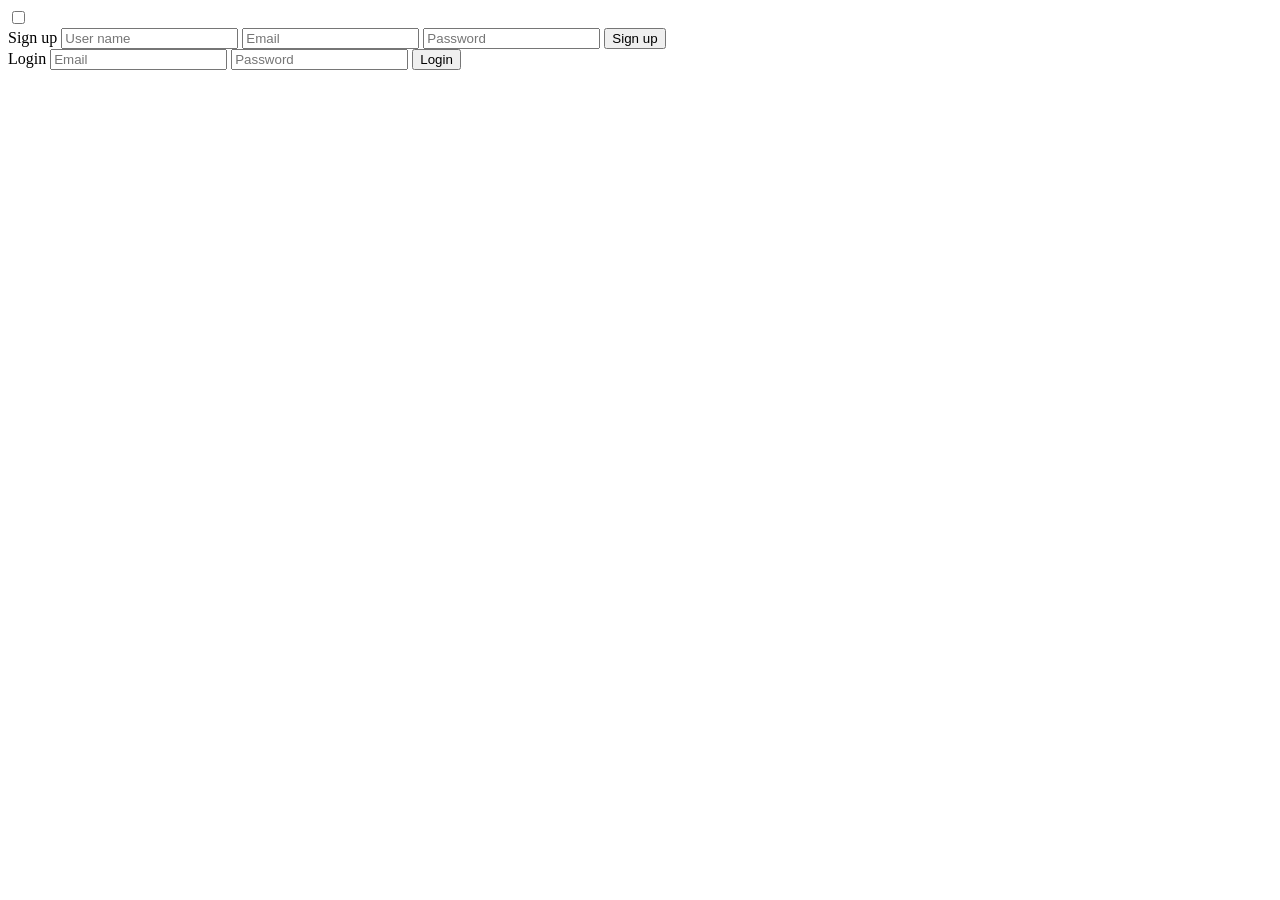
==== index.html @ bd3f0e3a "Add files via upload" ====
<!DOCTYPE html>
<html>
<head>
	<title>Slide Navbar</title>
	<link rel="stylesheet" type="text/css" href="slide navbar style.css">
<link href="https://fonts.googleapis.com/css2?family=Jost:wght@500&display=swap" rel="stylesheet">
</head>
<body>
	<div class="main">  	
		<input type="checkbox" id="chk" aria-hidden="true">

			<div class="signup">
				<form>
					<label for="chk" aria-hidden="true">Sign up</label>
					<input type="text" name="txt" placeholder="User name" required="">
					<input type="email" name="email" placeholder="Email" required="">
					<input type="password" name="pswd" placeholder="Password" required="">
					<button>Sign up</button>
				</form>
			</div>

			<div class="login">
				<form>
					<label for="chk" aria-hidden="true">Login</label>
					<input type="email" name="email" placeholder="Email" required="">
					<input type="password" name="pswd" placeholder="Password" required="">
					<button>Login</button>
				</form>
			</div>
	</div>
</body>
</html>
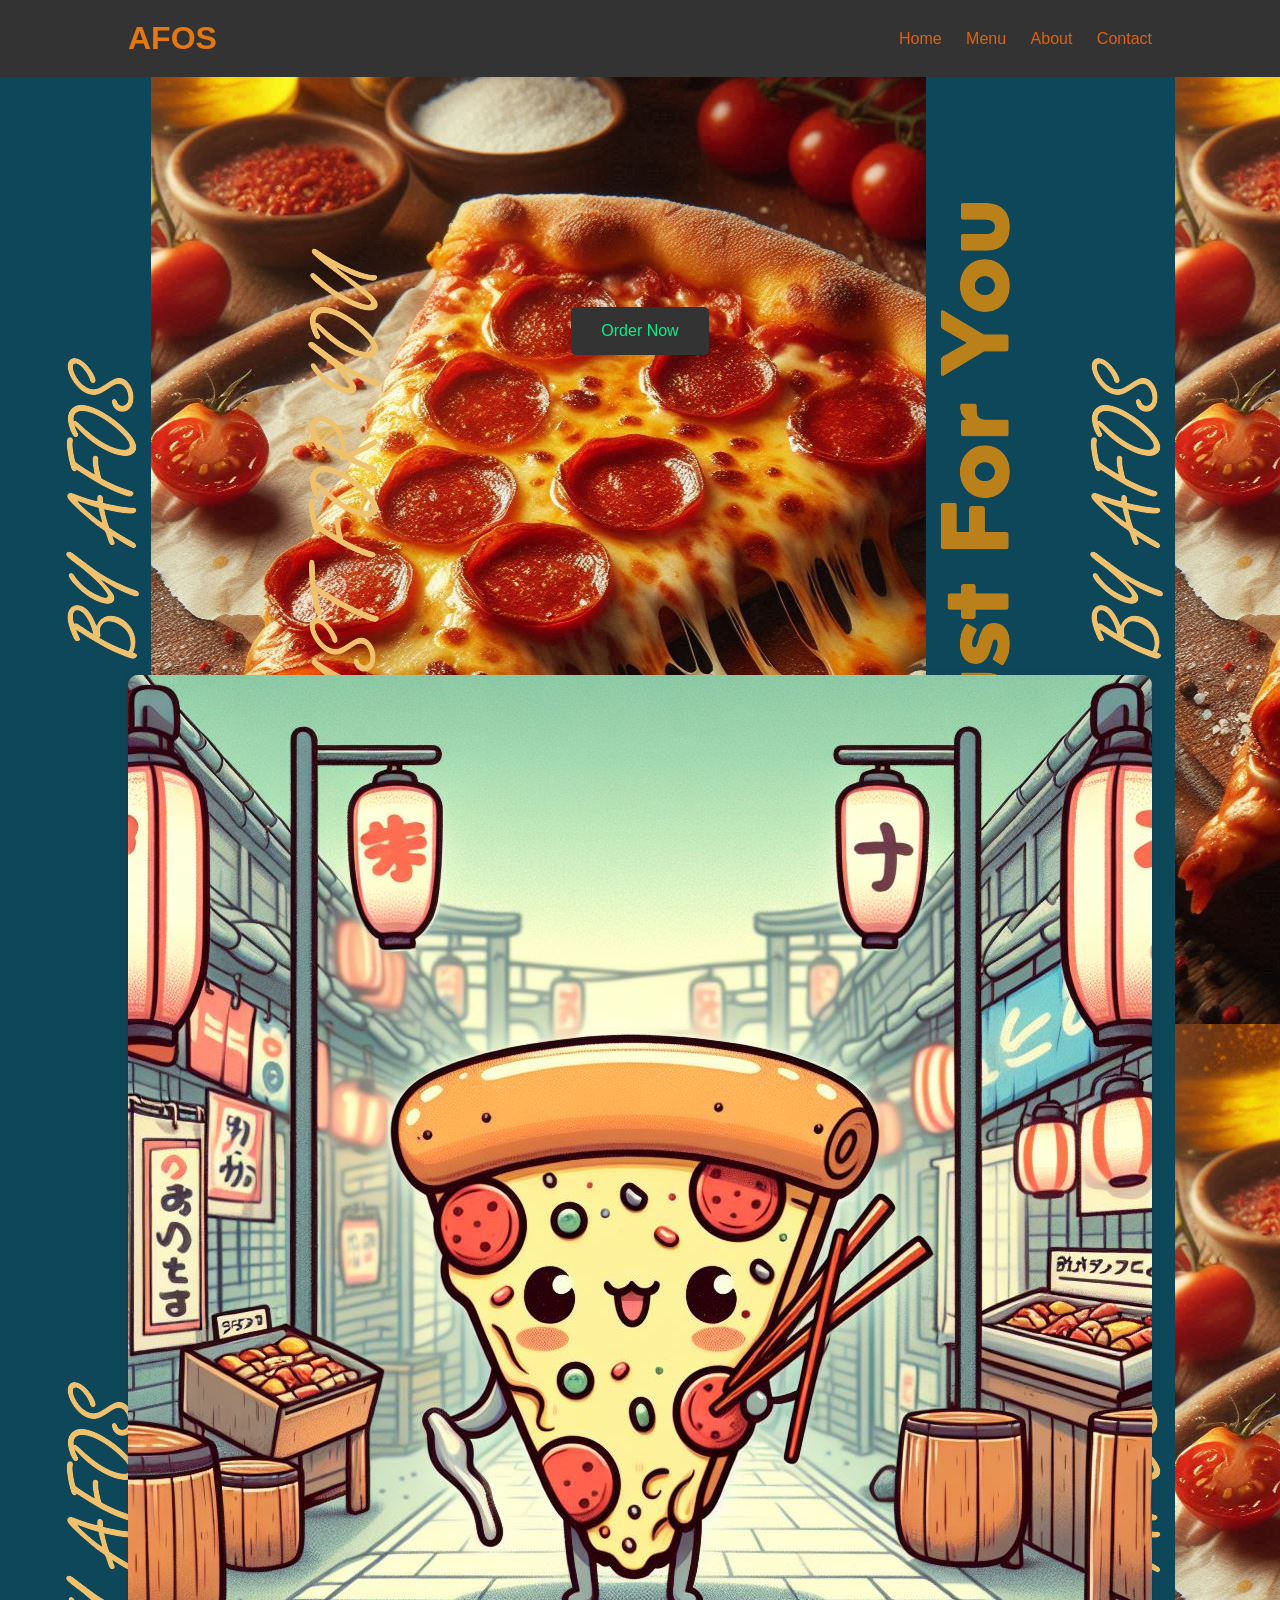
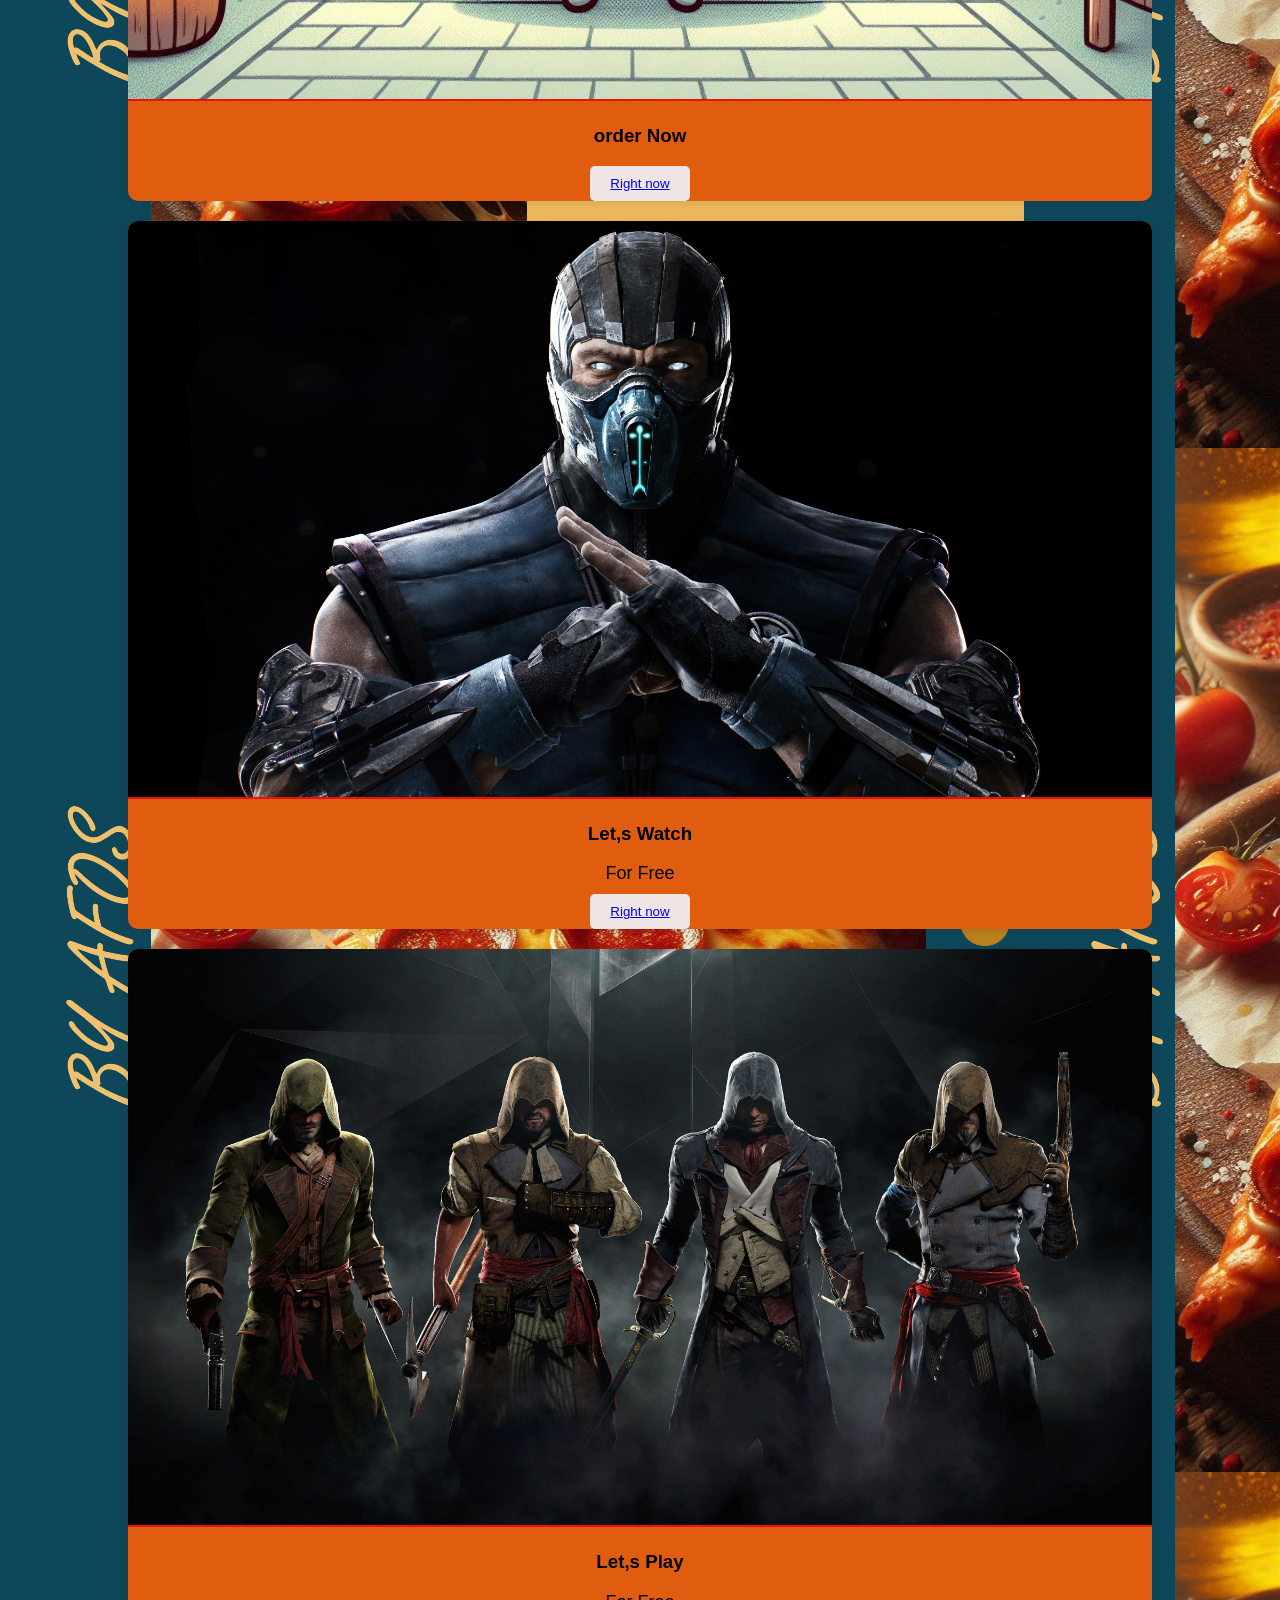
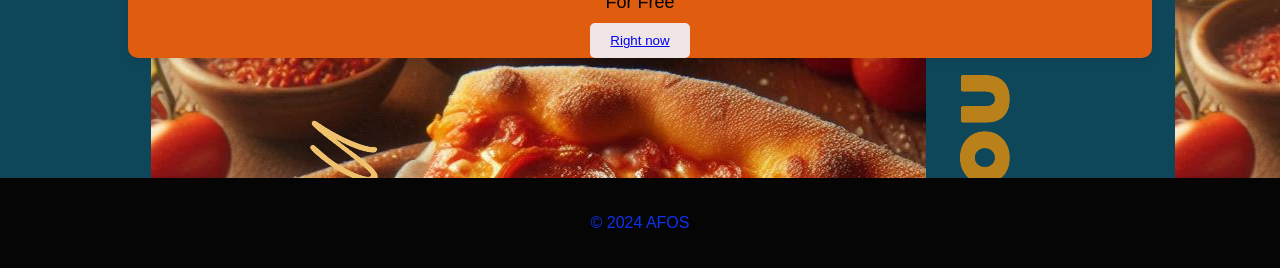
==== commit af158b2b: "Update and rename p1.html to index.html" ====
--- a/index.html
+++ b/index.html
@@ -1,32 +1,70 @@
-<!DOCTYPE html>
-<html>
-<head>
-	<title>Slide Navbar</title>
-	<link rel="stylesheet" type="text/css" href="slide navbar style.css">
-<link href="https://fonts.googleapis.com/css2?family=Jost:wght@500&display=swap" rel="stylesheet">
-</head>
-<body>
-	<div class="main">  	
-		<input type="checkbox" id="chk" aria-hidden="true">
-
-			<div class="signup">
-				<form>
-					<label for="chk" aria-hidden="true">Sign up</label>
-					<input type="text" name="txt" placeholder="User name" required="">
-					<input type="email" name="email" placeholder="Email" required="">
-					<input type="password" name="pswd" placeholder="Password" required="">
-					<button>Sign up</button>
-				</form>
-			</div>
-
-			<div class="login">
-				<form>
-					<label for="chk" aria-hidden="true">Login</label>
-					<input type="email" name="email" placeholder="Email" required="">
-					<input type="password" name="pswd" placeholder="Password" required="">
-					<button>Login</button>
-				</form>
-			</div>
-	</div>
-</body>
-</html>+<!DOCTYPE html>
+<html lang="en">
+<head>
+    <meta charset="UTF-8">
+    <meta name="viewport" content="width=device-width, initial-scale=1.0">
+    <title>Modern Food Ordering Website</title>
+    <link rel="stylesheet" href="p1.css">
+</head>
+<body >
+    <header>
+        <div class="container">
+            <video autoplay loop muted class="back">
+                <source src="my.mp4" type="video/mp4">
+            </video>
+            <h1 >AFOS</h1>
+            <nav>
+                <ul>
+                    <li><a href="p1.html">Home</a></li>
+                    <li><a href="v1.html">Menu</a></li>
+                    <li><a href="v3.html">About</a></li>
+                    <li><a href="v4.html">Contact</a></li>
+                </ul>
+            </nav>
+        </div>
+    </header>
+
+    <section class="hero">
+        <div class="container">
+            <h2></h2>
+            <a href="v1.html" class="cta-button">Order Now</a>
+        </div>
+    </section>
+
+    <section class="featured-food">
+        <div class="container">
+            <h2></h2>
+            <div class="food-item">
+                <img src="1.jpeg" alt="Pizza" >
+                <h3>
+                    order Now</h3>
+                <p class="price"></p>
+                <button>
+                   <a href="v1.html" >
+                    Right now</a></button>
+            </div>
+            <div class="food-item">
+                <img src="t (12).jpg" alt="Burger">
+                <h3>Let,s Watch</h3>
+                <p class="price">For Free</p>
+                <button>
+                    <a href="p3.html" >
+                        Right now</a></button>
+            </div>
+            <div class="food-item">
+                <img src="t (1).jpg" alt="Salad">
+                <h3>Let,s Play</h3>
+                <p class="price">For Free</p>
+                <button><a href="p2.html" >
+                    Right now</a></button>
+            </div>
+        </div>
+    </section>
+
+    <footer>
+        <div class="container">
+            <p>&copy; 2024 AFOS</p>
+        </div>
+    </footer>
+</body>
+</html>
--- a/p1.css
+++ b/p1.css
@@ -0,0 +1,132 @@
+body {
+    font-family: Arial, sans-serif;
+    margin: 0;
+    padding: 0;
+    background-color: #a40808;
+    background-image: url(My\ first\ design.png);
+    
+    
+}
+.back{
+    position: absolute;
+    right: 0;
+    bottom: 0;
+    z-index: -1;
+}
+
+.container {
+    width: 80%;
+    margin: 0 auto;
+}
+
+header {
+    background-color: #333;
+    color: #e67811;
+    padding: 20px 0;
+}
+
+header .container {
+    display: flex;
+    justify-content: space-between;
+    align-items: center;
+}
+
+header h1 {
+    margin: 0;
+}
+
+nav ul {
+    list-style: none;
+    padding: 0;
+    margin: 0;
+}
+
+nav ul li {
+    display: inline;
+    margin-left: 20px;
+}
+
+nav ul li a {
+    text-decoration: none;
+    color: #de620f;
+}
+
+.hero {
+    background-image: url('hero-bg.jpg');
+    background-size: cover;
+    background-position: center;
+    color: #01020b;
+    padding: 200px 0;
+    text-align: center;
+}
+
+.hero h2 {
+    font-size: 36px;
+    margin-bottom: 20px;
+}
+
+.cta-button {
+    display: inline-block;
+    padding: 15px 30px;
+    background-color: #333;
+    color: #0eed89;
+    text-decoration: none;
+    border-radius: 5px;
+    transition: background-color 0.3s ease;
+}
+
+.cta-button:hover {
+    background-color: #555;
+}
+
+.featured-food {
+    
+    padding: 100px 0;
+}
+
+.food-item {
+    background-color: #e05d10;
+    box-shadow: 0px 2px 10px rgba(0, 0, 0, 0.1);
+    border-radius: 10px;
+    overflow: hidden;
+    margin-bottom: 20px;
+}
+
+.food-item img {
+    width: 100%;
+    border-bottom: 2px solid #ea1010;
+}
+
+.food-item h3 {
+    text-align: center;
+    margin-top: 20px;
+}
+
+.food-item p.price {
+    text-align: center;
+    margin: 10px 0;
+    font-size: 18px;
+}
+
+.food-item button {
+    display: block;
+    margin: 0 auto;
+    padding: 10px 20px;
+    background-color: #efe5e5;
+    color: #1109ed;
+    border: none;
+    border-radius: 5px;
+    cursor: pointer;
+    transition: background-color 0.3s ease;
+}
+
+.food-item button:hover {
+    background-color: #060606;
+}
+
+footer {
+    background-color: #050505;
+    color: #0d32ee;
+    padding: 20px 0;
+    text-align: center;
+}
